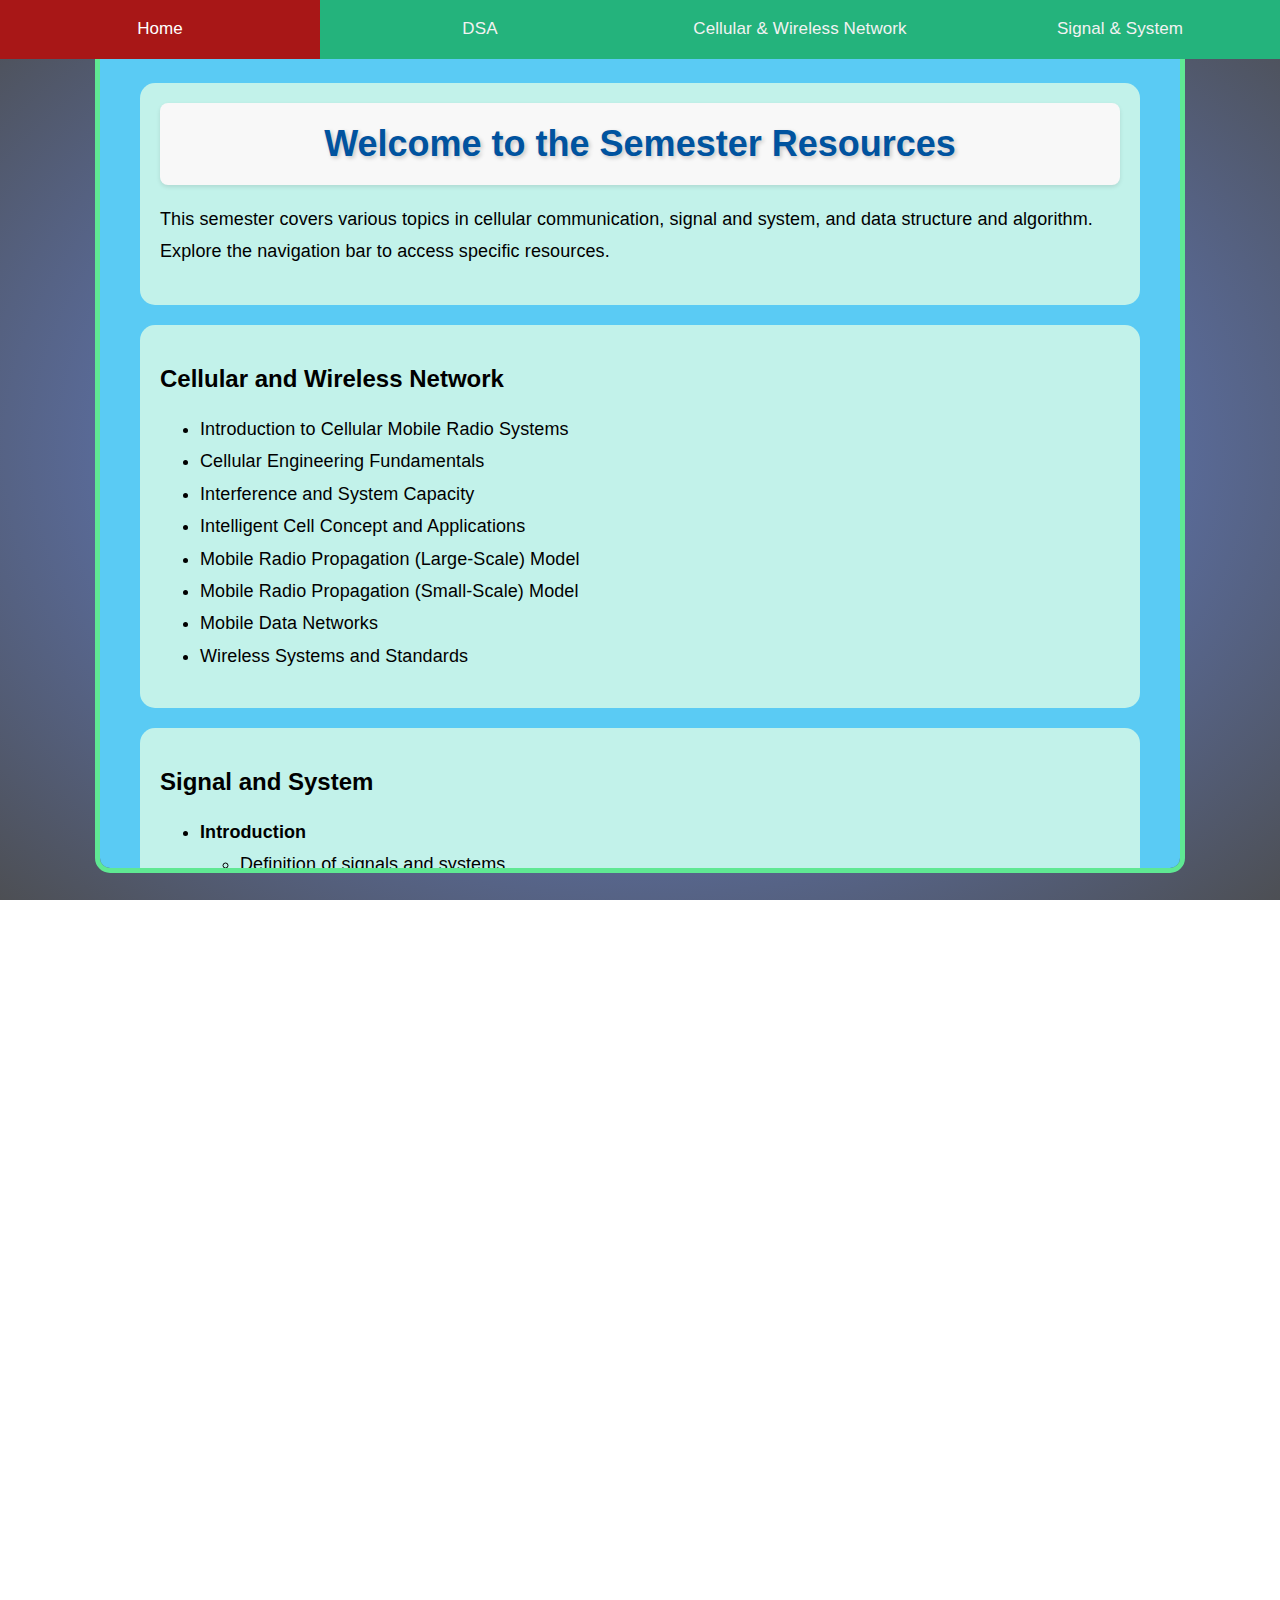
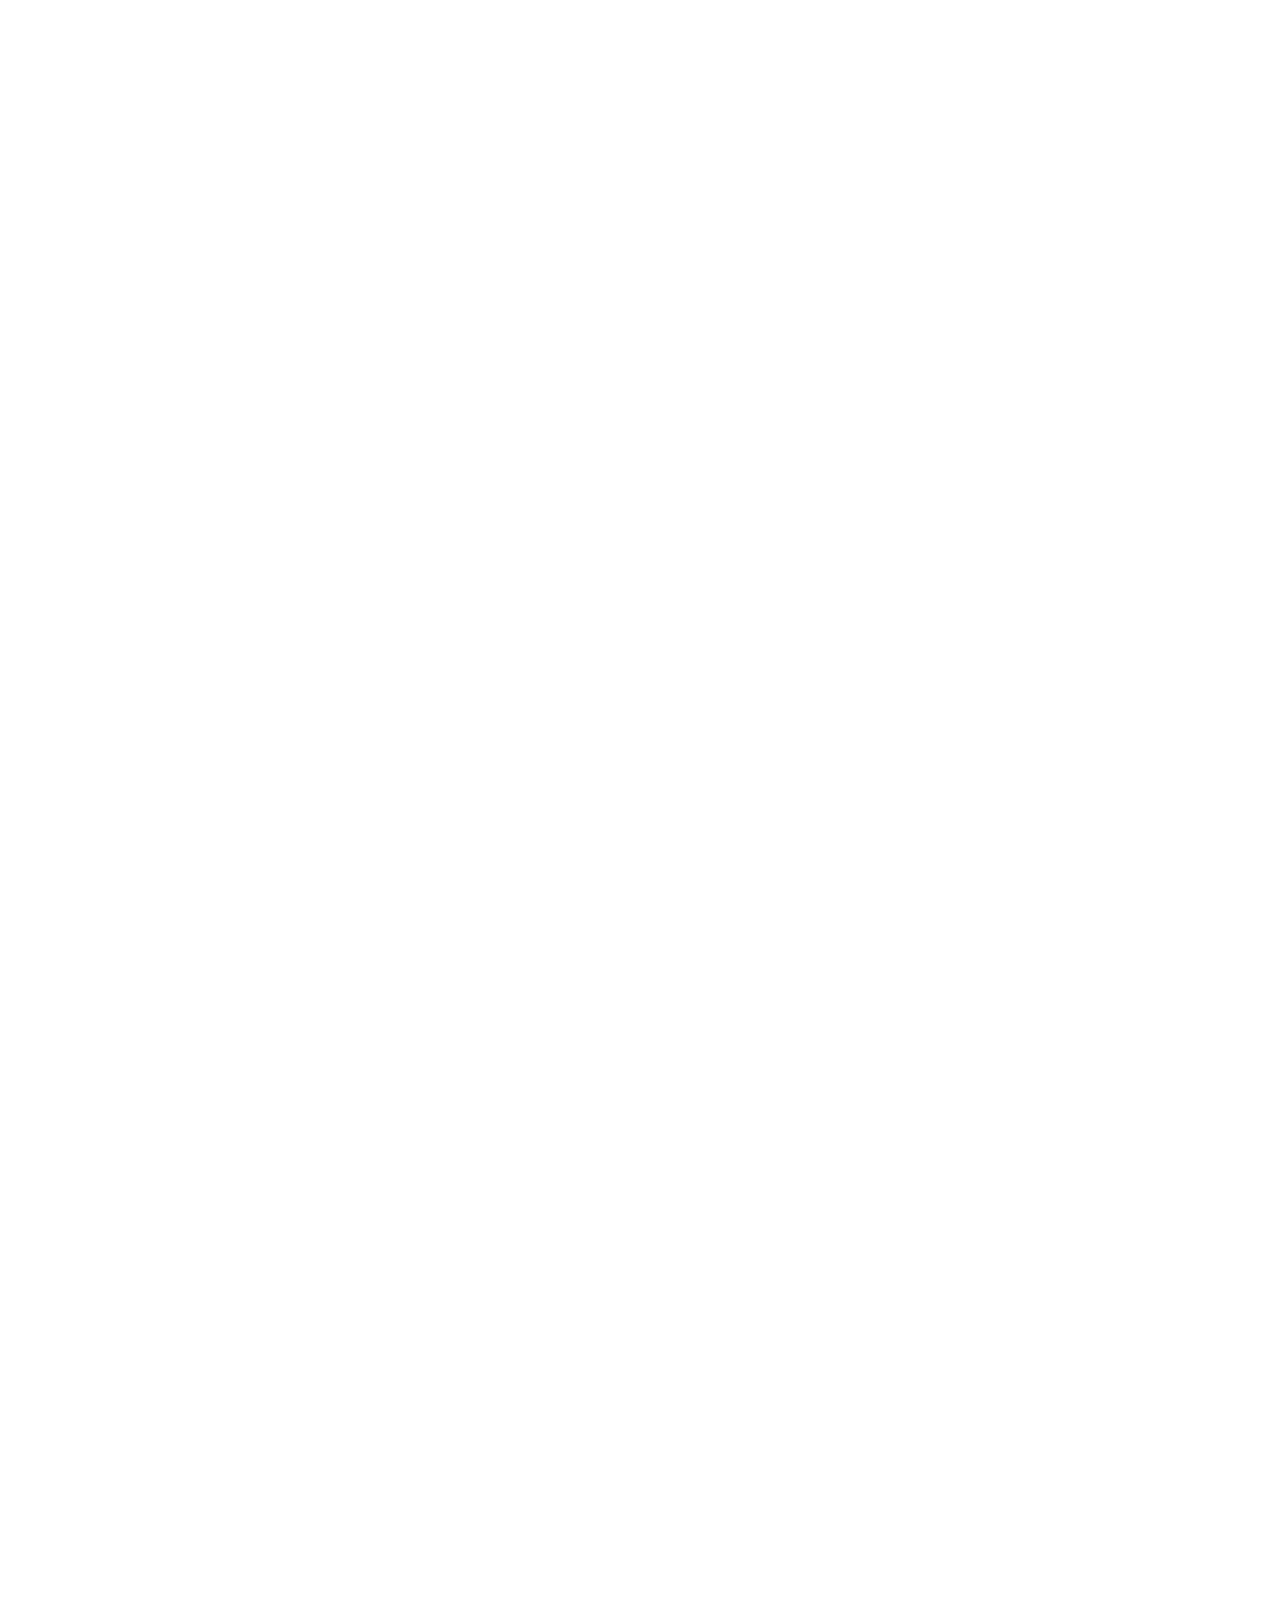
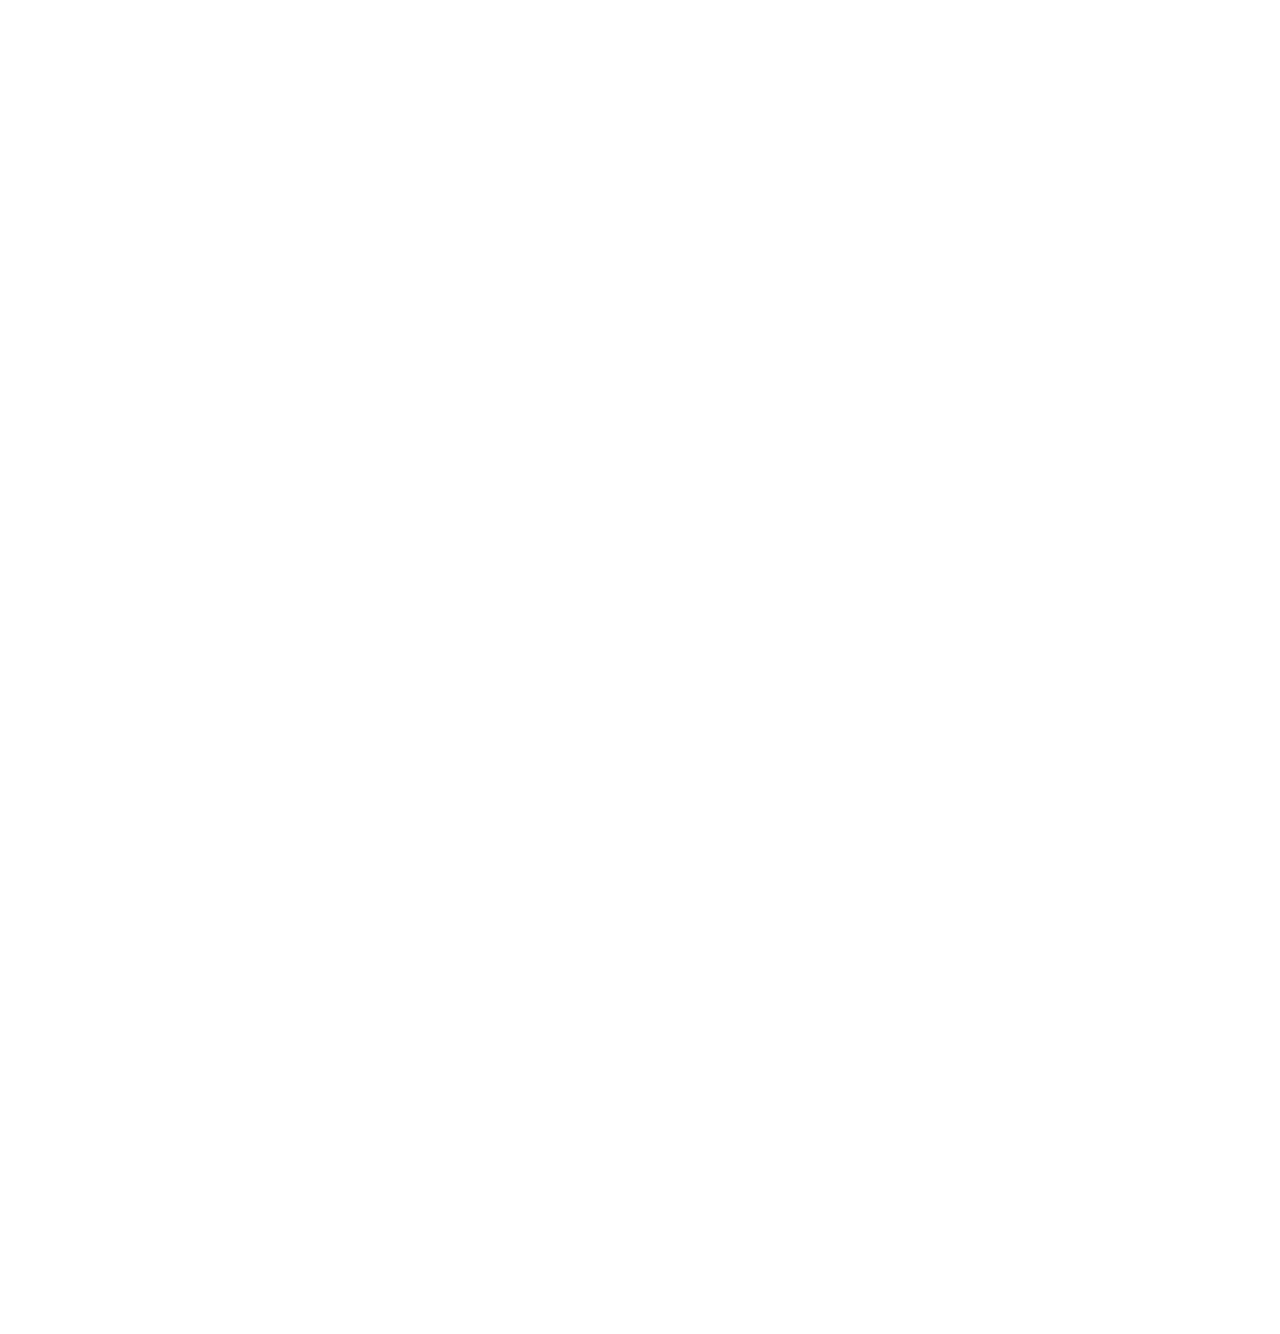
==== index.html @ 0e2b4a0a "responsive design" ====
<!DOCTYPE html>
<html lang="en-US">

<head>
  <meta charset="utf-8" />
  <meta name="viewport" content="width=device-width, initial-scale=1.0">

  <link rel="stylesheet" href="styles/style.css" />
  <link rel="stylesheet" href="https://fonts.google.com/specimen/Playfair+Display?sort=popularity" />
  <link rel="stylesheet" href="https://fonts.google.com/specimen/Roboto" />
  <title>Semester Resources</title>
</head>

<body>
  <div class="topnav">
    <a class="active" href="#home">Home</a>
    <a href="#DSA">DSA</a>
    <a href="#Cellular">Cellular &amp Wireless Network</a>
    <a href="#signal">Signal &amp System</a>
  </div>

  <div id="home">
    <h1>Welcome to the Semester Resources</h1>
    <p>
      This semester covers various topics in cellular communication, signal and system, and data structure and algorithm.
      Explore the navigation bar to access specific resources.
    </p>
  </div>

  <div id="cellular">
    <h2><strong>Cellular and Wireless Network</strong> </h2>
    <ul>
      <li>Introduction to Cellular Mobile Radio Systems</li>
      <li>Cellular Engineering Fundamentals</li>
      <li>Interference and System Capacity</li>
      <li>Intelligent Cell Concept and Applications</li>
      <li>Mobile Radio Propagation (Large-Scale) Model</li>
      <li>Mobile Radio Propagation (Small-Scale) Model</li>
      <li>Mobile Data Networks</li>
      <li>Wireless Systems and Standards</li>
      <!-- Add more chapters as needed -->
    </ul>
  </div>
  
  
  <div id="signal">
    <h2>Signal and System</h2>
    <ul>
      <li><strong>Introduction</strong>
        <ul>
          <li>Definition of signals and systems</li>
          <li>Overview of specific systems</li>
          <li>Classification of signals</li>
          <li>Basic operation on signals</li>
          <li>Elementary signals</li>
          <li>Properties of systems</li>
        </ul>
      </li>
      <li><strong>Time Domain Representation of LTI System</strong>
        <ul>
          <li>Impulse Response (IR) representation of LTI system and its properties</li>
          <li>Differential and difference equation representation of LTI systems</li>
          <li>Block diagram representations</li>
          <li>State variable descriptions for LTI systems</li>
        </ul>
      </li>
      <li><strong>Fourier Representation of Periodic Signals</strong>
        <ul>
          <li>Introduction</li>
          <li>Fourier representation of four classes of signals</li>
          <li>Discrete-time Fourier series</li>
          <li>Fourier series</li>
        </ul>
      </li>
      <li><strong>Fourier Representation of Nonperiodic Signals</strong>
        <ul>
          <li>Discrete-time Fourier transformation</li>
          <li>Fourier transformation</li>
          <li>Properties of Fourier representations</li>
        </ul>
      </li>
      <li><strong>Applications of Fourier Representations</strong>
        <ul>
          <li>Frequency response of LTI systems</li>
          <li>FT representation for periodic signals</li>
          <li>Convolution and modulation with mixed signal classes</li>
          <li>FT representation for DT signals</li>
          <li>Sampling</li>
          <li>Reconstruction of continuous-time signals from samples</li>
        </ul>
      </li>
      <li><strong>Fourier Method of Signal Processing</strong>
        <ul>
          <li>DT processing of CT signals</li>
          <li>FS representations for finite duration non-periodic signals</li>
          <li>DTFS approximation to the Fourier transform</li>
          <li>DTFS evaluation algorithm</li>
        </ul>
      </li>
      <li><strong>Laplace Transform</strong>
        <ul>
          <li>Laplace transform (LT)</li>
          <li>Unilateral LT</li>
          <li>Inversion of LT</li>
          <li>Solving differential equations with initial conditions</li>
          <li>Bilateral LT</li>
          <li>Transform analysis of systems</li>
        </ul>
      </li>
      <li><strong>z-Transform</strong>
        <ul>
          <li>z-transform</li>
          <li>Properties of Region of Convergence (RoC)</li>
          <li>Properties of z-transform</li>
          <li>Inversion of z-transform</li>
          <li>Transform analysis of LTI system</li>
          <li>Computational structures for implementing DT systems</li>
          <li>Unilateral z-transform</li>
        </ul>
      </li>
    </ul>
  </div>
  
  
  <div id="dsa">
    <h2>Data Structures and Algorithms</h2>
    <ul>
      <li><strong>Introduction</strong>
        <ul>
          <li>Data types and data structures</li>
          <li>Data structure operations</li>
          <li>Introduction to algorithms</li>
          <li>Performance analysis</li>
        </ul>
      </li>
      <li><strong>Arrays, Records, and Pointers</strong>
        <ul>
          <li>Linear arrays</li>
          <li>Relationships of arrays</li>
          <li>Operation on arrays</li>
          <li>Multidimensional arrays</li>
          <li>Pointer arrays</li>
          <li>Record structures</li>
          <li>Representation of records</li>
          <li>Sparse matrices</li>
        </ul>
      </li>
      <li><strong>Linked List</strong>
        <ul>
          <li>Linked lists</li>
          <li>Representation of linked lists</li>
          <li>Traversing and searching a linked list</li>
          <li>Doubly linked list and dynamic storage management</li>
          <li>Generalized list</li>
          <li>Garbage collection and compaction</li>
        </ul>
      </li>
      <li><strong>Stacks, Queues, and Recursion</strong>
        <ul>
          <li>Fundamentals</li>
          <li>Different types of stacks and queues (Circular, Dequeues, etc.)</li>
          <li>Evaluation of expressions</li>
          <li>Recursion</li>
          <li>Direct and indirect recursion</li>
          <li>Depth of recursion</li>
          <li>Implementation of recursive procedures by stacks</li>
        </ul>
      </li>
      <li><strong>Trees and Graphs</strong>
        <ul>
          <li>Basic terminology</li>
          <li>Binary trees</li>
          <li>Binary tree representation</li>
          <li>Tree traversal algorithms</li>
          <li>Extended binary tree</li>
          <li>Huffman codes/algorithm</li>
          <li>Graphs</li>
          <li>Graph representation</li>
          <li>Shortest path algorithm and transitive closure</li>
          <li>Traversing a graph</li>
        </ul>
      </li>
      <li><strong>Sorting and Searching Algorithms</strong>
        <ul>
          <li>Sorting</li>
          <li>Insertion sort</li>
          <li>Shell sort</li>
          <li>Heap sort</li>
          <li>Radix sort</li>
          <li>General method of divide and conquer method</li>
          <li>Merge sort</li>
          <li>Quick sort</li>
          <li>Selection sort</li>
          <li>Binary search</li>
        </ul>
      </li>
      <li><strong>Symbol Tables</strong>
        <ul>
          <li>Static tree tables</li>
          <li>Dynamic tree tables</li>
          <li>Hash tables overflow handling</li>
          <li>Theoretical evaluation of overflow techniques</li>
        </ul>
      </li>
      <li><strong>Dynamic Programming</strong>
        <ul>
          <li>The general method</li>
          <li>Multistage graphs</li>
          <li>All pairs shortest paths</li>
          <li>Single source shortest paths problems</li>
        </ul>
      </li>
    </ul>
  </div>
  

  <script src="scripts/main.js"></script>
</body>

</html>
---- styles/style.css ----
p,
li,
h3,
a {
  font-size: 18px;
  font-family: "Roboto", sans-serif;
  line-height: 1.8;
  letter-spacing: 0.1px;
  font-style: normal;
  font-weight: 400;
  font-variant: normal;
}

html {
  background: radial-gradient(ellipse at center, rgba(45, 100, 249, 0.7) 0%, rgba(1, 4, 11, 0.7) 100%),
    url("../images/cellular-comm.jpg");
  background-repeat: no-repeat;
  background-size: cover;
  z-index: -1;
  height: 100%;
  margin: 0;
  overflow: hidden;
  display: flex;
  justify-content: center;
  align-items: center;
}

h1 {
  font-family: 'Pacifico', sans-serif;
  font-size: 36px;
  text-align: center;
  margin: 0;
  padding: 20px 10px;
  color: #00539f;
  text-rendering: optimizeSpeed;
  text-shadow: 2px 2px 4px rgba(0, 0, 0, 0.2);
  background-color: #f8f8f8;
  border-radius: 8px;
  box-shadow: 0 2px 4px rgba(0, 0, 0, 0.1);
}

body {
  font-family: 'Roboto', sans-serif;
  font-size: 1rem;
  width: 100%;
  height: 85%;
  max-width: 1000px;
  margin: 0 auto;
  background-color: #5acbf4;
  background-size: cover;
  padding: 40px;
  padding-top: 30px;
  border: 5px solid rgb(95, 232, 147);
  position: relative;
  overflow: auto;
  border-radius: 15px;
}

img {
  display: block;
  width: 100%;
  max-width: 900px;
  margin: auto;
}

#home,
#cellular,
#signal,
#dsa {
  padding: 20px;
  background-color: #c2f2ea;
  margin-top: 20px;
  border-radius: 15px;
}

.topnav {
  position: fixed;
  
  top: 0;
  left: 50%;
  transform: translateX(-50%);
  width: 100%;
  max-width: auto;
  background-color: #24b37c;
  overflow: auto;
  z-index: 1000;
  display: flex;
  justify-content: space-around; /* Center the links with equal space around them */
  align-items: center; /* Align vertically in the center */
}

.topnav a {
  float: left;
  width: 25%;
  box-sizing: border-box;
  color: #f2f2f2;
  text-align: center;
  text-decoration: none;
  font-size: 17px;
  padding: 14px 20px; /* Adjust padding as needed */
}

.topnav a:hover {
  background-color: #ddd;
  color: rgb(219, 71, 71);
}

.topnav a.active {
  background-color: #a81717;
  color: white;
}

@media only screen and (max-width: 600px) {
  /* Add styles for small screens */
  body {
    font-size: 16px;
    /* Adjust other styles as needed */
  }
}
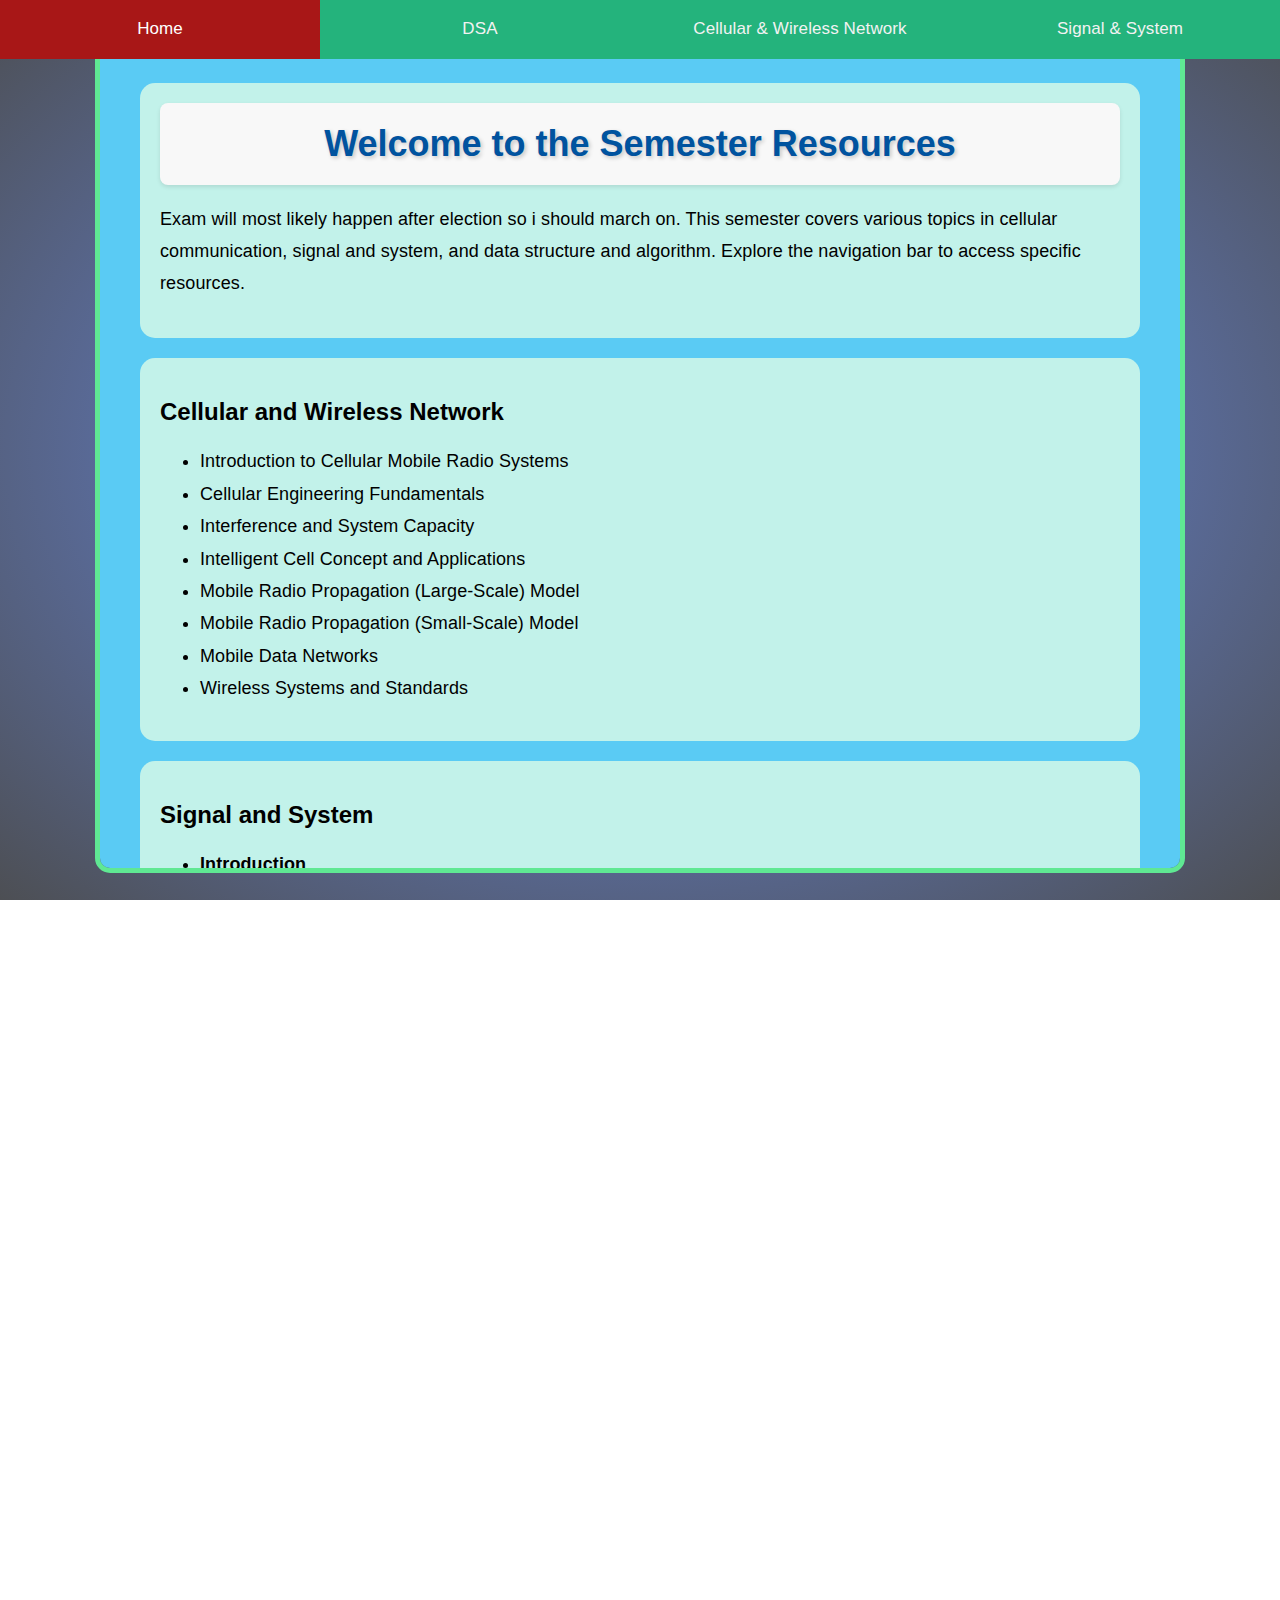
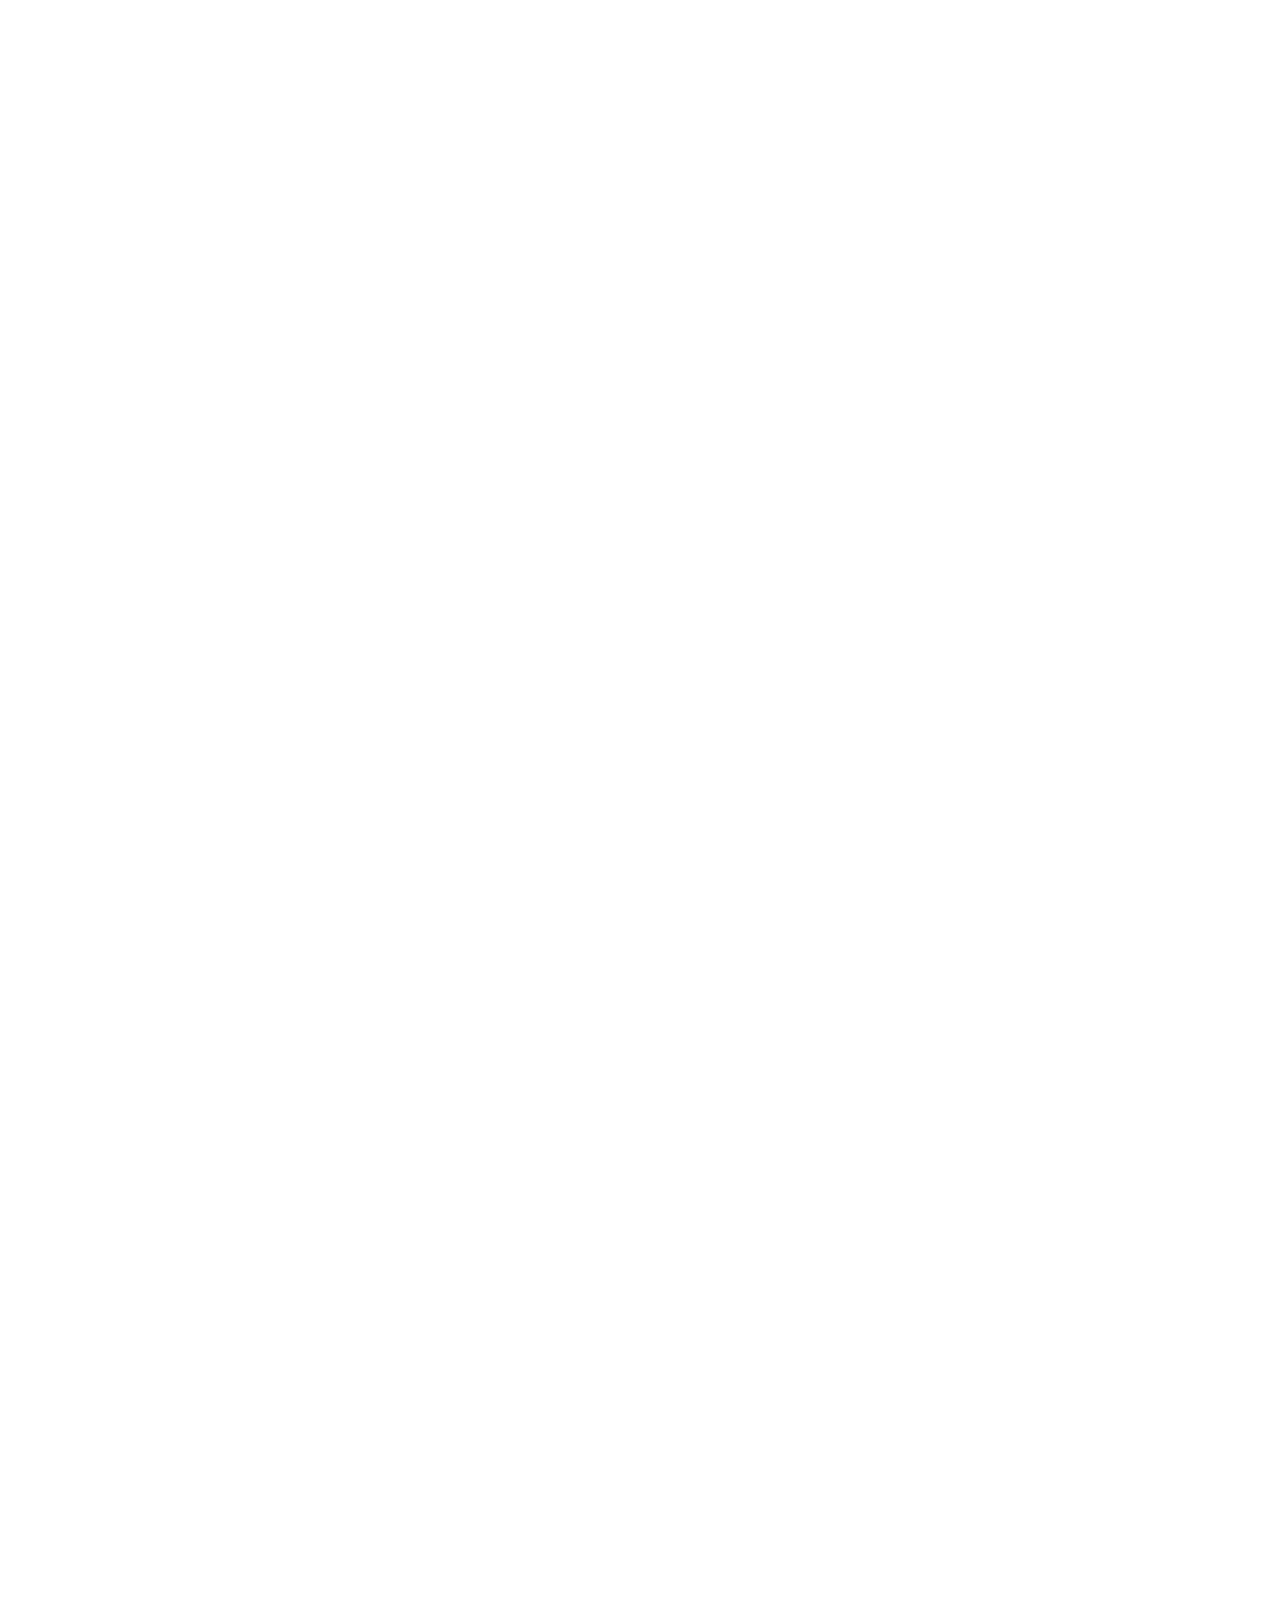
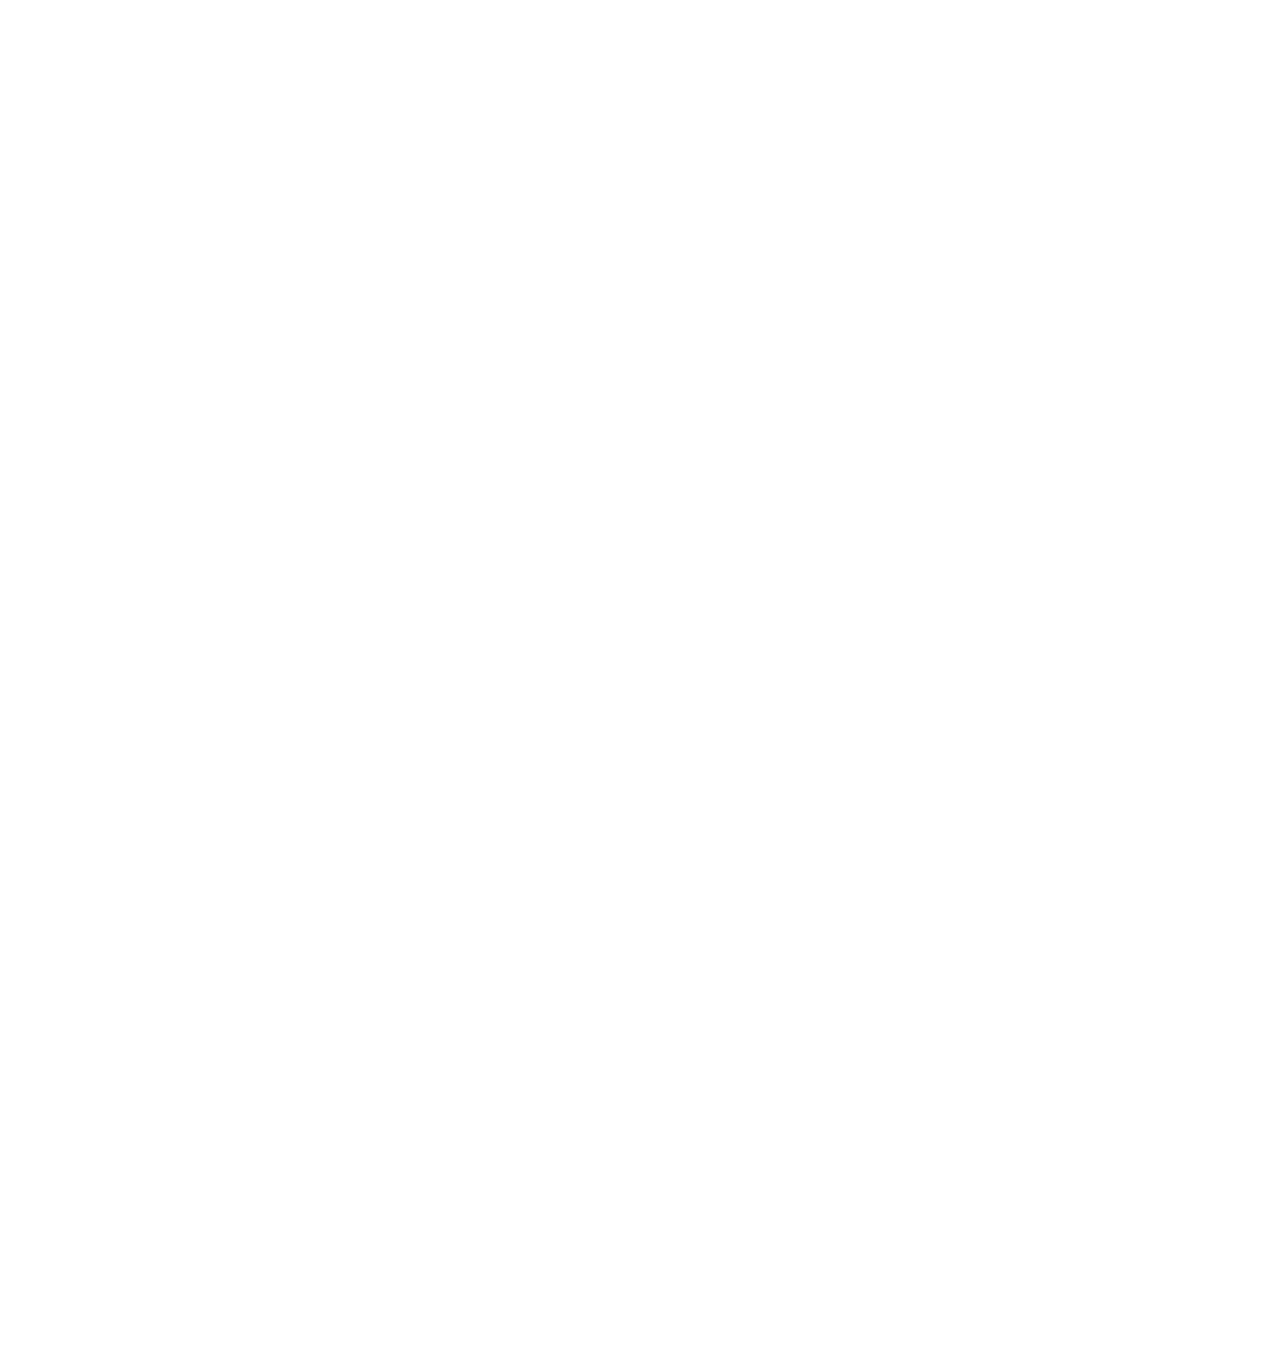
==== commit 4b895c23: "minor" ====
--- a/index.html
+++ b/index.html
@@ -22,6 +22,7 @@
   <div id="home">
     <h1>Welcome to the Semester Resources</h1>
     <p>
+      Exam will most likely happen after election so i should march on. 
       This semester covers various topics in cellular communication, signal and system, and data structure and algorithm.
       Explore the navigation bar to access specific resources.
     </p>
--- a/styles/style.css
+++ b/styles/style.css
@@ -1,3 +1,4 @@
+
 p,
 li,
 h3,
@@ -110,10 +111,92 @@
   color: white;
 }
 
-@media only screen and (max-width: 600px) {
-  /* Add styles for small screens */
+
+
+@media (max-width: 767px) {
+  
+  #home,
+    #cellular,
+    #signal,
+    #dsa {
+      padding: 10px;
+      background-color: #c2f2ea;
+      margin-top: 15px;
+      border-radius: 10px;
+      word-spacing: normal;
+      width: fit-content;
+    }
+  
+    p,
+    li,
+    h3,
+    a {
+      font-size: 13px;
+      font-family: "Roboto", sans-serif;
+      line-height: 1.6;
+      letter-spacing: 0.2px;
+      font-style: normal;
+      font-weight: 400;
+      font-variant: common-ligatures;
+      padding: 0px 0px 0px 0px;
+    }
+  .topnav {
+    position: relative;
+    transform: translateX(-50%);
+    width: 115%;
+    max-height: auto;
+    max-width: auto;
+    background-color: #39975a;
+    overflow: auto;
+    z-index: 100;
+    display: flex;
+    justify-content: space-around; /* Center the links with equal space around them */
+    align-items: center; /* Align vertically in the center */
+  }
+  
+  .topnav a {
+    float: center;
+    width: auto;
+    height: auto;
+    font-size: 11.5px;
+    font-weight: 500;
+    box-sizing: border-box;
+    color: #f2f2f2;
+    text-align: center;
+    text-decoration: crimson;
+    justify-content: space-around;
+    padding: 10px 10px 10px 10px; /* Adjust padding as needed */
+  }
+  
+  .topnav a:hover {
+    background-color: #ddd;
+    color: rgb(219, 71, 71);
+  }
+  
+  .topnav a.active {
+    background-color: #a81717;
+    color: white;
+  }
+
+  h1{
+    font-size: 14.5px;
+  }
+
   body {
-    font-size: 16px;
-    /* Adjust other styles as needed */
-  }
-}
+    font-family: 'Roboto', sans-serif;
+    font-size: 1rem;
+    width: 200%;
+    height: 85%;
+    max-width: 1000px;
+    background: radial-gradient(ellipse at center, rgba(88, 133, 255, 0.794) 0%, rgba(9, 25, 62, 0.7) 100%),
+    url("../images/First-energy-2.jpg");
+    margin: 0 auto;
+    background-size: cover;
+    padding: 30px 30px;
+    padding-top: 30px;
+    position: relative;
+    overflow: auto;
+    border: none;
+  }
+
+}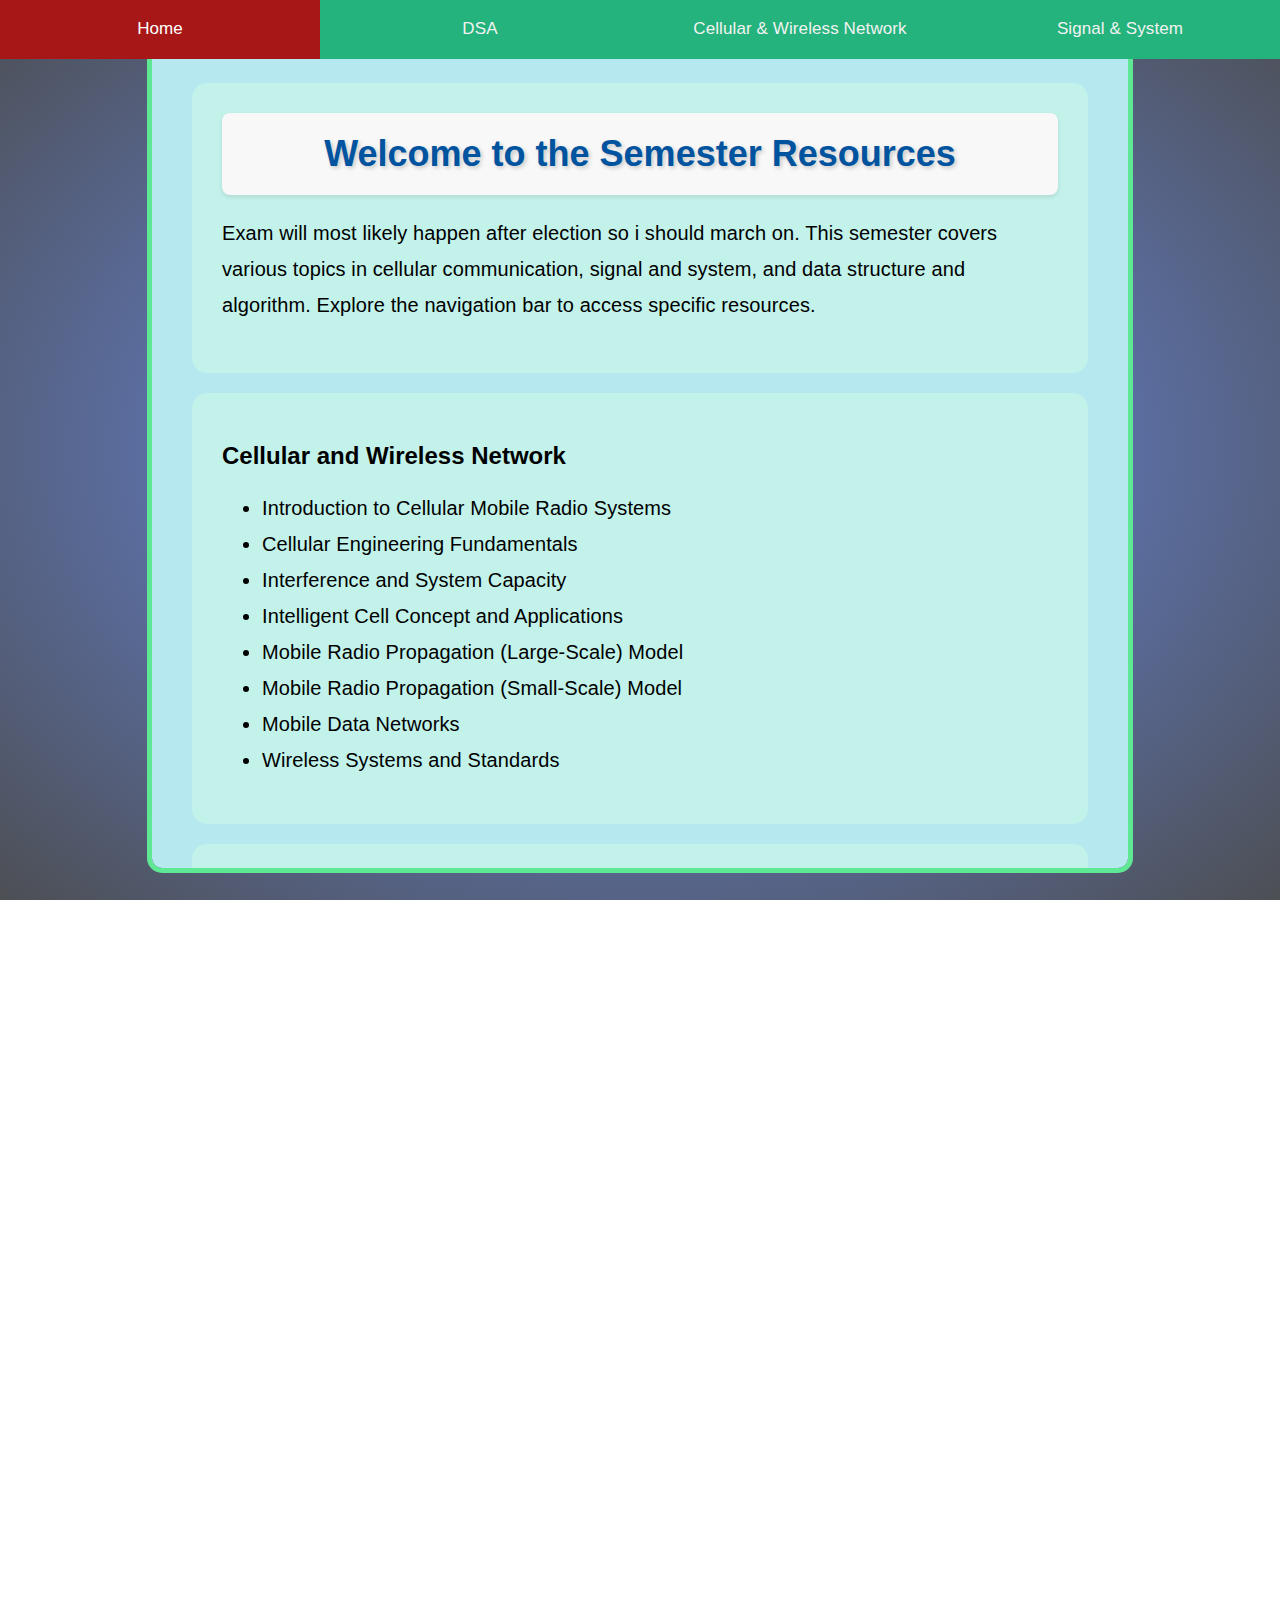
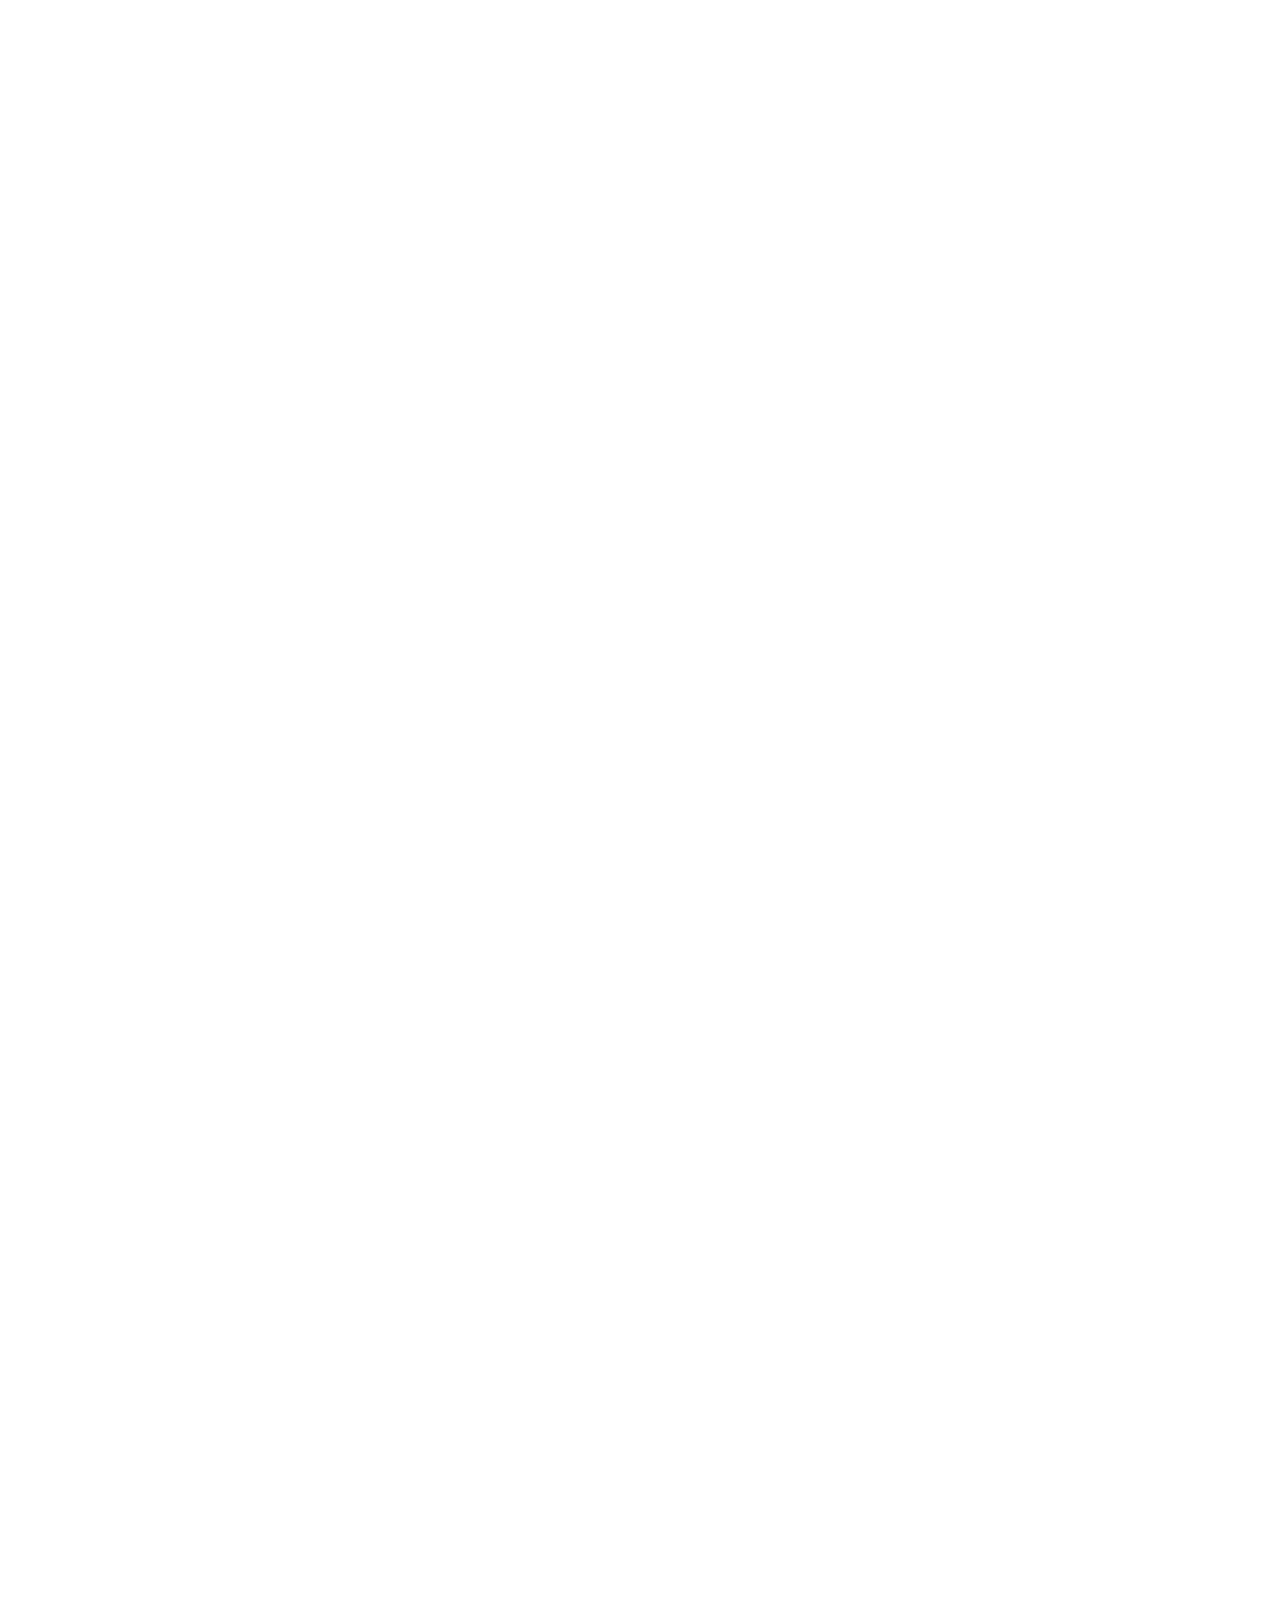
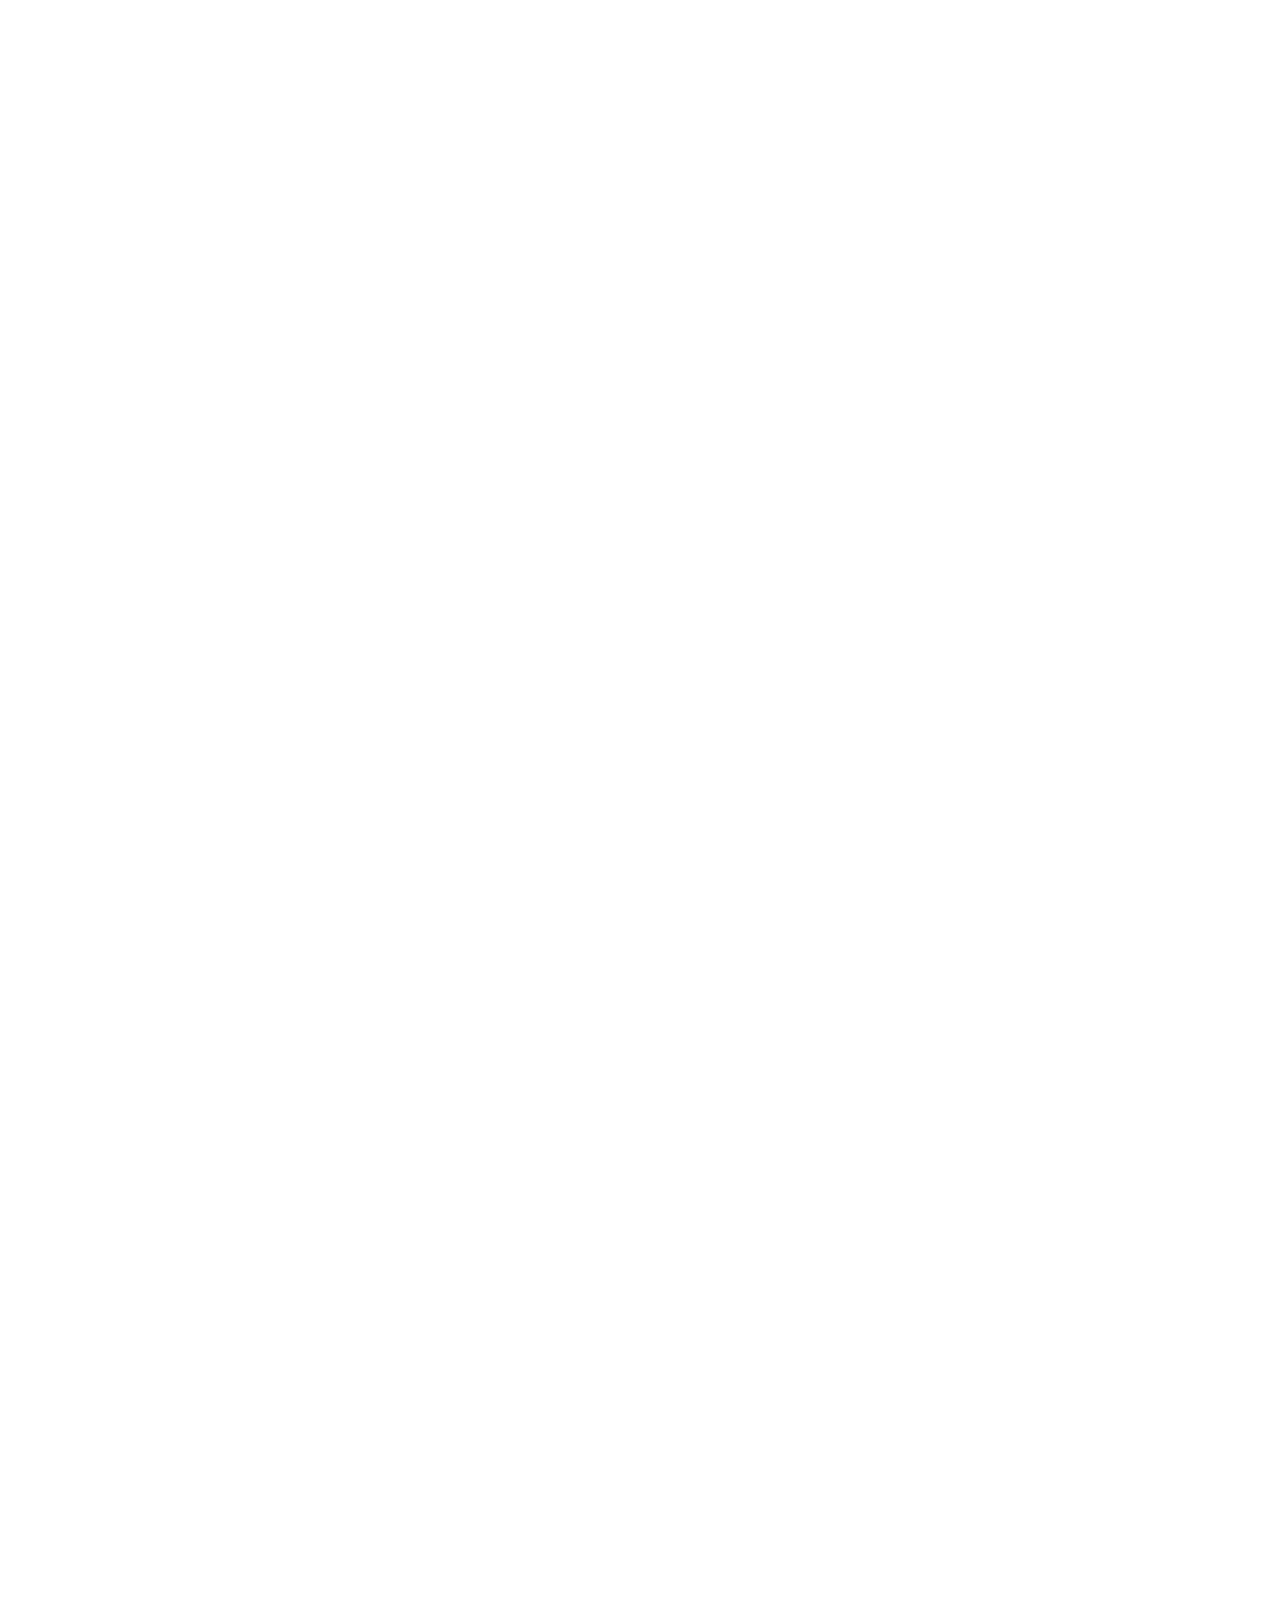
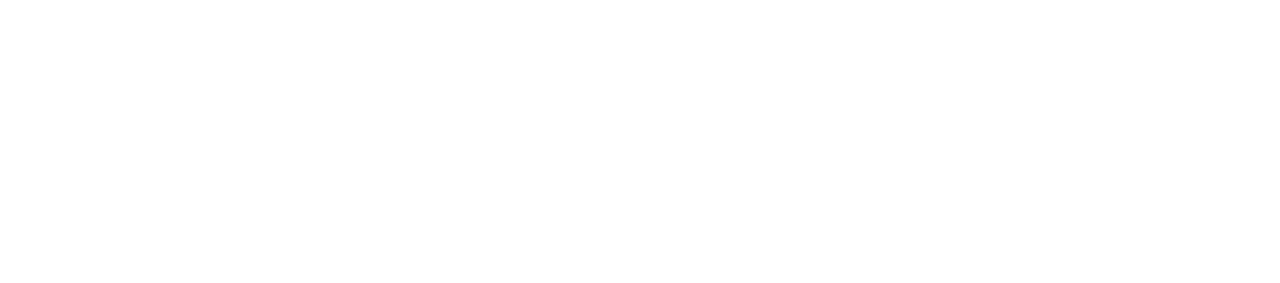
==== commit a680df12: "Added new page cellular Communication" ====
--- a/index.html
+++ b/index.html
@@ -13,10 +13,14 @@
 
 <body>
   <div class="topnav">
-    <a class="active" href="#home">Home</a>
-    <a href="#DSA">DSA</a>
-    <a href="#Cellular">Cellular &amp Wireless Network</a>
+    <a class="active" href="index.html">Home</a>
+    <a href="#dsa">DSA</a>
+    <a href="cellular.html">Cellular &amp Wireless Network</a>
     <a href="#signal">Signal &amp System</a>
+  </div>
+
+  <div id="loading-screen">
+    <div id="loading-spinner"></div>
   </div>
 
   <div id="home">
--- a/styles/style.css
+++ b/styles/style.css
@@ -3,13 +3,14 @@
 li,
 h3,
 a {
-  font-size: 18px;
+  font-size: 20px;
   font-family: "Roboto", sans-serif;
   line-height: 1.8;
   letter-spacing: 0.1px;
   font-style: normal;
   font-weight: 400;
   font-variant: normal;
+  
 }
 
 html {
@@ -43,11 +44,11 @@
 body {
   font-family: 'Roboto', sans-serif;
   font-size: 1rem;
-  width: 100%;
+  width: 70%;
   height: 85%;
   max-width: 1000px;
   margin: 0 auto;
-  background-color: #5acbf4;
+  background-color: #b6e8f0;
   background-size: cover;
   padding: 40px;
   padding-top: 30px;
@@ -55,6 +56,7 @@
   position: relative;
   overflow: auto;
   border-radius: 15px;
+  transition: background-color 0.5s ease;
 }
 
 img {
@@ -68,10 +70,11 @@
 #cellular,
 #signal,
 #dsa {
-  padding: 20px;
+  padding: 30px;
   background-color: #c2f2ea;
   margin-top: 20px;
   border-radius: 15px;
+  background-blend-mode: color-burn;
 }
 
 .topnav {
@@ -197,6 +200,48 @@
     position: relative;
     overflow: auto;
     border: none;
-  }
-
+    transition: background-color 0.5s ease;
+  }
+
+}
+
+
+
+
+main {
+  transition: opacity 0.5s ease;
+}
+
+#loading-screen {
+  position: fixed;
+  top: 0;
+  left: 0;
+  width: 100%;
+  height: 100%;
+  background: rgba(255, 255, 255, 0.8);
+  display: flex;
+  justify-content: center;
+  align-items: center;
+  opacity: 0;
+  pointer-events: none;
+  transition: opacity 0.5s ease;
+}
+
+#loading-screen.active {
+  opacity: 1;
+  pointer-events: all;
+}
+
+#loading-spinner {
+  border: 4px solid #f3f3f3;
+  border-top: 4px solid #3498db;
+  border-radius: 50%;
+  width: 40px;
+  height: 40px;
+  animation: spin 1s linear infinite;
+}
+
+@keyframes spin {
+  0% { transform: rotate(0deg); }
+  100% { transform: rotate(360deg); }
 }